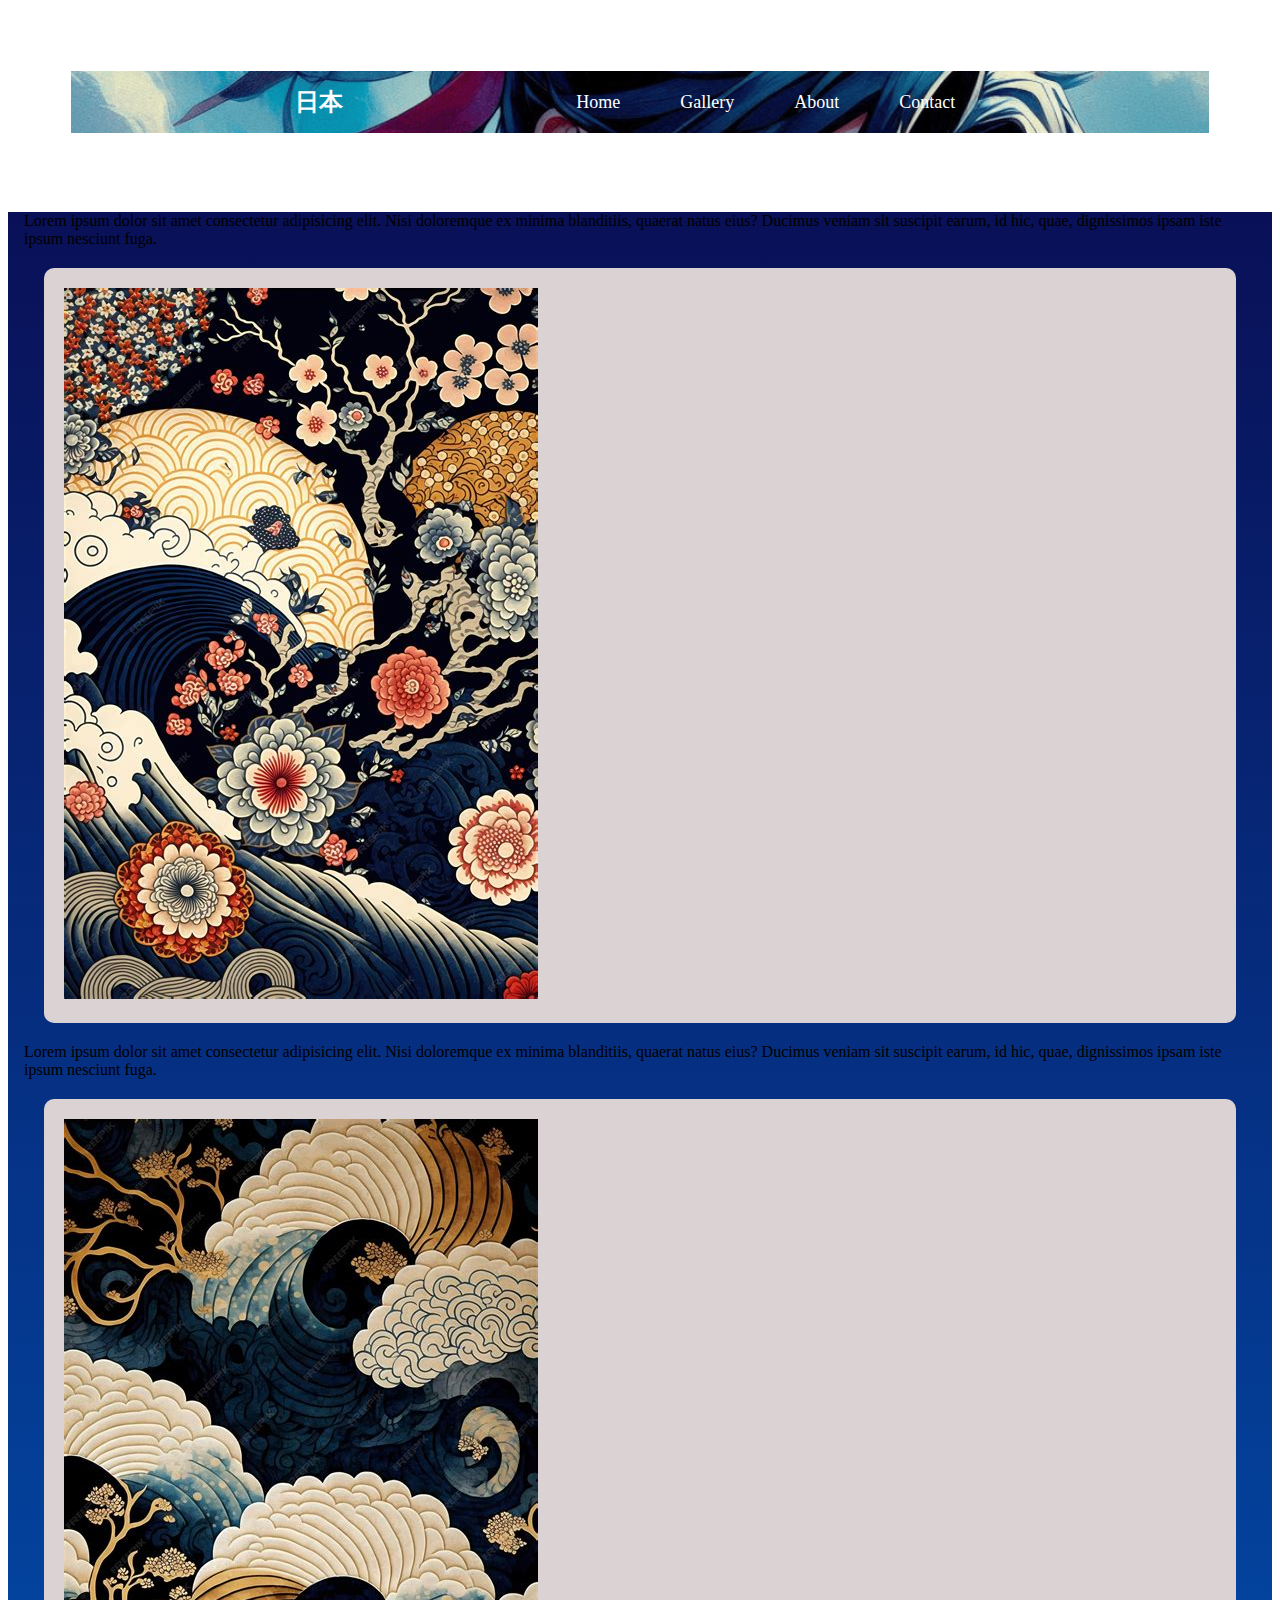
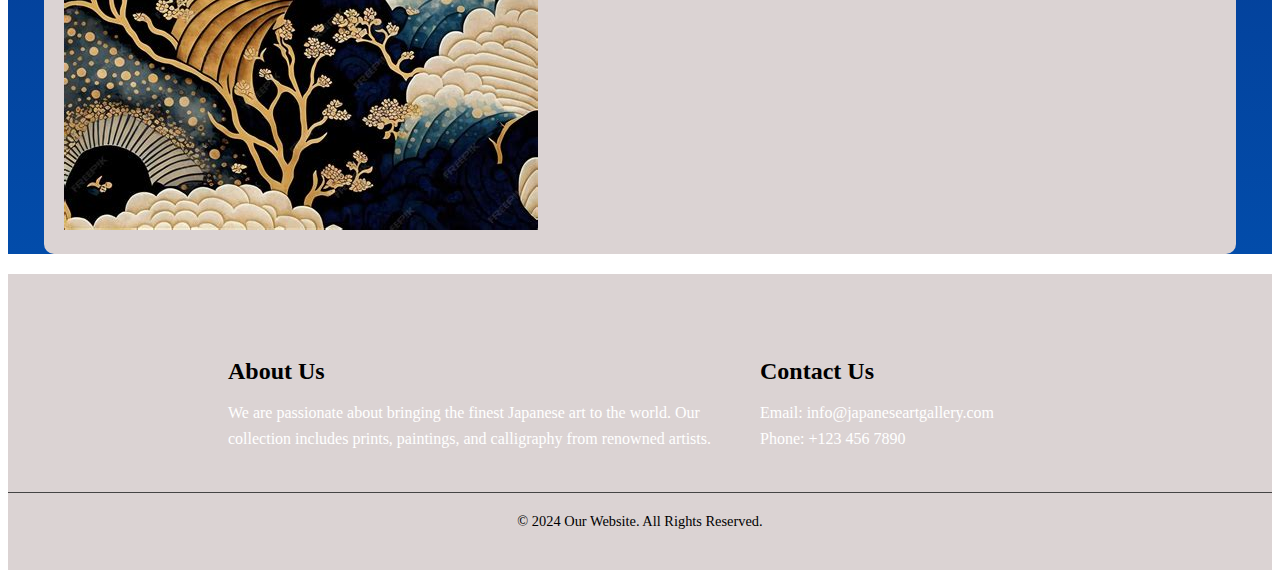
==== about.html @ ab9f95ca "added about and renamed images" ====
<!DOCTYPE html>
<html lang="en">
<head>
    <meta charset="UTF-8">
    <meta name="viewport" content="width=device-width, initial-scale=1.0">
    <link rel="stylesheet" href="testing.css">
    <title>Document</title>
</head>
<body>
    <!-- header -->
    <header class="ss">
        <header>
            <nav>
              <div class="navbar">
                <div class="brand">日本</div>
                <ul>
                  <li><a href="#">Home</a></li>
                  <li><a href="Gallery.html">Gallery</a></li>
                  <li><a href="about.html">About</a></li>
                  <li><a href="Contact.html">Contact</a></li>
                </ul>
              </div>
            </nav>
          </header>
    </header>

    <!-- section -->
    <section>
        <div class="parent">
            <div  class=" cart">
                <p>Lorem ipsum dolor sit amet consectetur adipisicing elit. Nisi doloremque ex minima blanditiis, quaerat natus eius? Ducimus veniam sit suscipit earum, id hic, quae, dignissimos ipsam iste ipsum nesciunt fuga.</p>
                <div class="image">
                    <img src="images/art1.jpeg" alt="imge1">
                </div>
            </div>

             <div class="cart">
                <p>Lorem ipsum dolor sit amet consectetur adipisicing elit. Nisi doloremque ex minima blanditiis, quaerat natus eius? Ducimus veniam sit suscipit earum, id hic, quae, dignissimos ipsam iste ipsum nesciunt fuga.</p>
                <div class="image">
                <img src="images/art3.jpeg" alt="imge2">
                </div>
             </div>
        </div>
    </section>
    
    <!-- Footer -->
    <footer>
        <div class="container">
          <div class="footer-content">
            <div class="footer-section about">
              <h3>About Us</h3>
              <p>
                We are passionate about bringing the finest Japanese art to the
                world. Our collection includes prints, paintings, and calligraphy
                from renowned artists.
              </p>
            </div>
  
            <div class="footer-section contact">
              <h3>Contact Us</h3>
              <p>Email: info@japaneseartgallery.com</p>
              <p>Phone: +123 456 7890</p>
            </div>
          </div>
          <div class="footer-bottom">
            <p>&copy; 2024 Our Website. All Rights Reserved.</p>
          </div>
        </div>
      </footer>
    </body>
  </html>
  
</body>
</html>
---- testing.css ----
nav {
  background-color: transparent; /* sea blue */
  padding: 15px 20px;
}

.navbar {
  display: flex;
  justify-content: space-evenly;
  align-items: center;
}

.navbar ul {
  list-style: none;
  margin: 0;
  padding: 0;
  display: flex;
}

.navbar ul li {
  margin: 0 15px;
  position: relative;
}

.navbar ul li a {
  text-decoration: none;
  color: white;
  font-size: 18px;
  padding: 10px 15px;
  transition: color 0.3s ease, background-color 0.3s ease;
}

.navbar ul li a:hover {
  color: #0288d1; /* sea blue */
  background-color: #81d4fa; /* lighter sea blue */
  border-radius: 5px;
}

.navbar ul li::after {
  content: "";
  position: absolute;
  left: 0;
  bottom: -3px;
  width: 100%;
  height: 3px;
  background-color: #81d4fa; /* lighter sea blue */
  transform: scaleX(0);
  transition: transform 0.3s ease;
}

.navbar ul li:hover::after {
  transform: scaleX(1);
}

.brand {
  color: white;
  font-size: 24px;
  font-weight: bold;
}


/* Start Gallery */
.container-cart {
  width: 100%;
  height: auto;
  display: flex;
  flex-wrap: wrap;
  justify-content: center;
}
.parent {
  background-image: linear-gradient(#091057, #024caa);
}
header {
  background-position-y: -10px;
  background-size: cover;
  background-repeat: no-repeat;
  background-image: url(images/imge-8\ \(1\).png); */
  padding: 5%;
}
.identification-page {
  background-color: #091057;
}
.p {
  background-color: white;
  background-clip: text;
  color: transparent;
}
.h1 {
  background-color: white;
  background-clip: text;
  color: transparent;
}
.cart div {
  padding: 20px;
  height: 100%;
  margin: 20px;
  background-color: #dbd3d3;
  box-sizing: border-box;
  border-radius: 10px;
}
.See-More {
  padding: 10px 20px;
  background-color: #ec8305;
  margin: 35px 25px 10px;
  border-radius: 15px;
}
.cart {
  margin: 16px;
}
.img-buy {
  padding: px;
  margin: px;
  width: 200px;
  height: 250px;
  object-fit: cover;
}
.h1-section {
  margin: auto;
  width: 200px;
  padding: 10px;
  position: relative;
  bottom: 10px;
  left: 2%;
}
.h1-section p {
  margin: -15px;
  position: relative;
}
.buy {
  padding: 10px 20px;
  background-color: #7c7a76;
  position: relative;
  top: 10px;
  left: 55%;
  border-radius: 15px;
}
.prix {
  position: relative;
  top: 12%;
  padding: ;
}

/* Footer */
footer {
  background-color: #dbd3d3;
  color: rgb(0, 0, 0);
  padding: 40px 0;
}

.footer-content {
  display: flex;
  justify-content: space-between;
  flex-wrap: wrap;
  margin-bottom: 20px;
  padding-left: 200px;
}

.footer-section {
  flex: 1;
  padding: 20px;
  position: relative;
  bottom: 0px;
}

.footer-section h3 {
  margin-bottom: 15px;
  font-size: 1.5em;
}

.footer-section p {
  color: #ffffff;
  font-size: 1em;
  line-height: 1.6;
}

.footer-bottom {
  text-align: center;
  padding-top: 20px;
  border-top: 1px solid #444;
}

footer p {
  margin: 0;
  font-size: 0.9em;
}

/* page about css */
.cart-1{
    width: 100%;
    height: 100%;
    padding: 
    background-color: #ec8305;
}
.cart-2{
    width: 100%;
    height: 100%;
    padding: 
    background-color: #ec8305;
}
.ss{
    background-position-y: -10px;
    background-size: cover;
    background-repeat: no-repeat;
    background-image: url(images/pexels-valeriiamiller-3798396.jpg);
    padding: 5%;
    
}
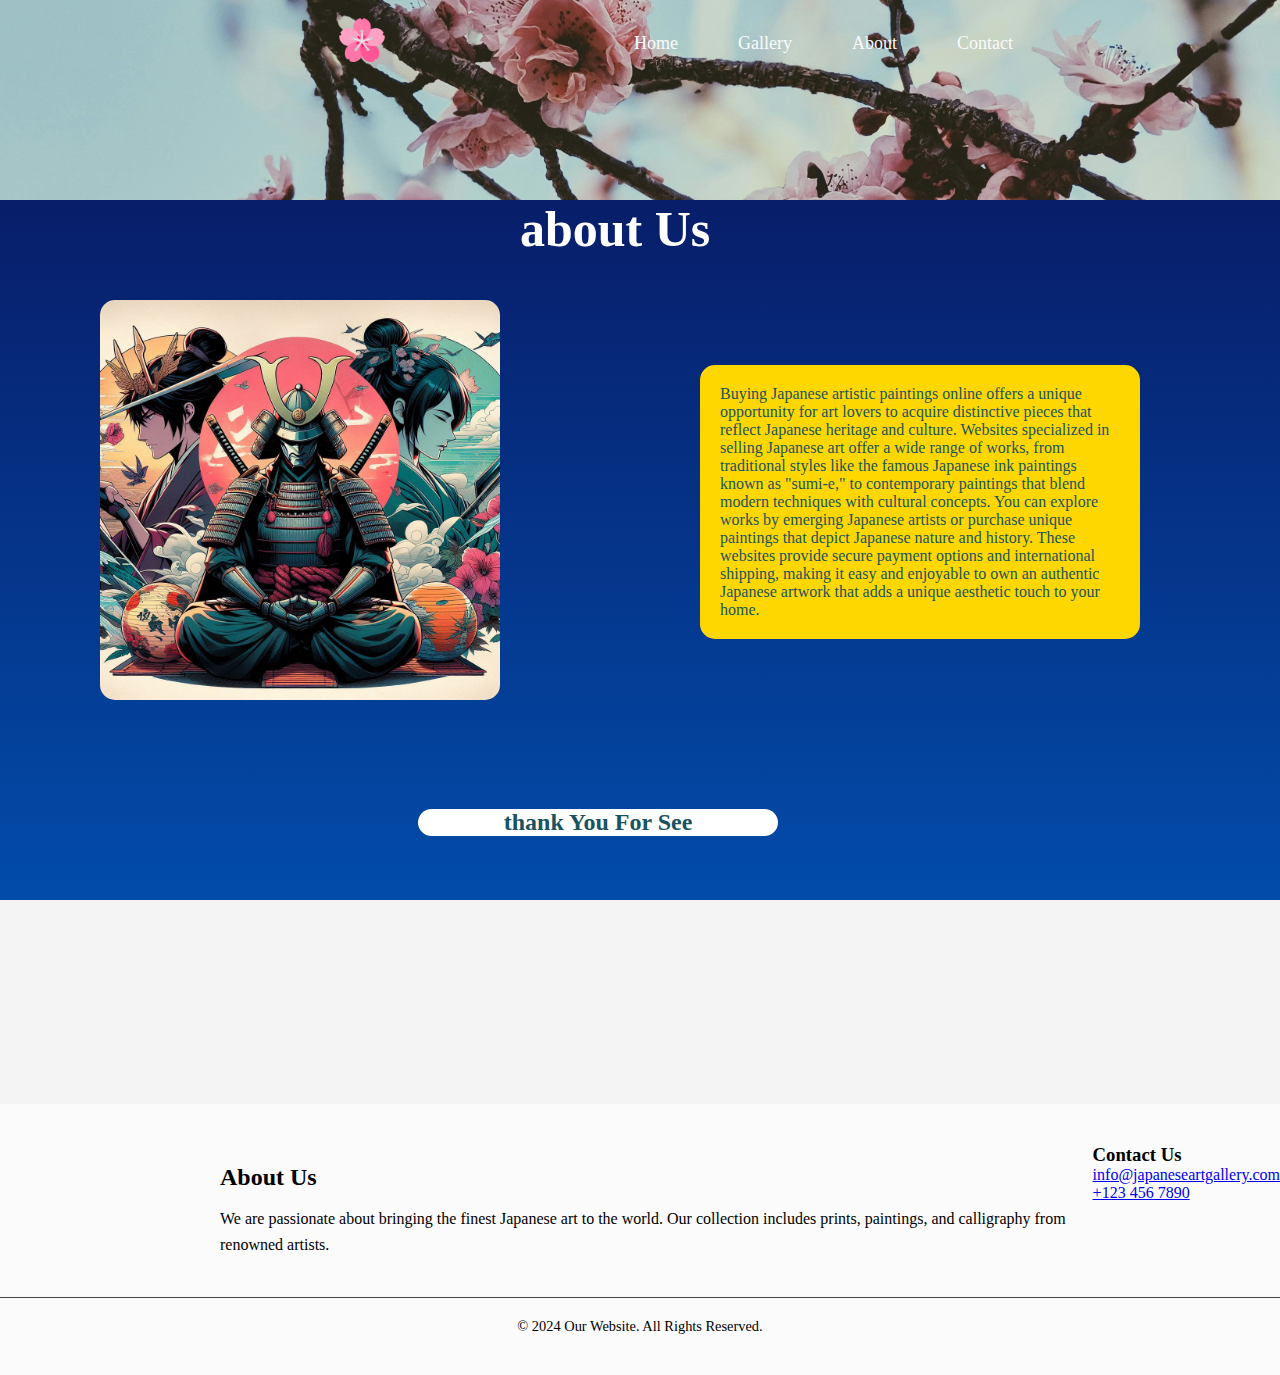
==== commit 78a42d4f: "v3 add contact and fintion home" ====
--- a/about.html
+++ b/about.html
@@ -3,20 +3,21 @@
 <head>
     <meta charset="UTF-8">
     <meta name="viewport" content="width=device-width, initial-scale=1.0">
-    <link rel="stylesheet" href="testing.css">
+    <link rel="stylesheet" href="about.css">
     <title>Document</title>
 </head>
 <body>
     <!-- header -->
     <header class="ss">
         <header>
-            <nav>
+            <nav> 
               <div class="navbar">
-                <div class="brand">日本</div>
+                <div class="brand"> <img src="images/sakura (1).png" alt=""></div>
+
                 <ul>
-                  <li><a href="#">Home</a></li>
+                  <li><a href="index.html">Home</a></li>
                   <li><a href="Gallery.html">Gallery</a></li>
-                  <li><a href="about.html">About</a></li>
+                  <li><a href="#">About</a></li>
                   <li><a href="Contact.html">Contact</a></li>
                 </ul>
               </div>
@@ -27,48 +28,61 @@
     <!-- section -->
     <section>
         <div class="parent">
-            <div  class=" cart">
-                <p>Lorem ipsum dolor sit amet consectetur adipisicing elit. Nisi doloremque ex minima blanditiis, quaerat natus eius? Ducimus veniam sit suscipit earum, id hic, quae, dignissimos ipsam iste ipsum nesciunt fuga.</p>
+           
+             <div class="cart">
+              
+                <div class="about-2">
+                   <h1>about Us</h1>
+                
+                  
+                </div>
+              </div>
+            </div>      
+              </section>
+      <section class="aboutNew" >
+
                 <div class="image">
-                    <img src="images/art1.jpeg" alt="imge1">
+                  <img src="images/imge-3(1).png" alt="imge2">
                 </div>
-            </div>
+                <div class="content">
+                  <p>
+                    Buying Japanese artistic paintings online offers a unique opportunity for art lovers to acquire distinctive pieces that reflect Japanese heritage and culture. Websites specialized in selling Japanese art offer a wide range of works, from traditional styles like the famous Japanese ink paintings known as "sumi-e," to contemporary paintings that blend modern techniques with cultural concepts. You can explore works by emerging Japanese artists or purchase unique paintings that depict Japanese nature and history. These websites provide secure payment options and international shipping, making it easy and enjoyable to own an authentic Japanese artwork that adds a unique aesthetic touch to your home.
+                  </p>
+                </div>
+                <div class="H1">
+                  <h2>thank You For See</h2>
+                </div>
+            
 
-             <div class="cart">
-                <p>Lorem ipsum dolor sit amet consectetur adipisicing elit. Nisi doloremque ex minima blanditiis, quaerat natus eius? Ducimus veniam sit suscipit earum, id hic, quae, dignissimos ipsam iste ipsum nesciunt fuga.</p>
-                <div class="image">
-                <img src="images/art3.jpeg" alt="imge2">
-                </div>
-             </div>
-        </div>
+                
     </section>
     
     <!-- Footer -->
     <footer>
-        <div class="container">
-          <div class="footer-content">
-            <div class="footer-section about">
-              <h3>About Us</h3>
-              <p>
-                We are passionate about bringing the finest Japanese art to the
-                world. Our collection includes prints, paintings, and calligraphy
-                from renowned artists.
-              </p>
-            </div>
-  
-            <div class="footer-section contact">
-              <h3>Contact Us</h3>
-              <p>Email: info@japaneseartgallery.com</p>
-              <p>Phone: +123 456 7890</p>
-            </div>
+      <div class="container">
+        <div class="footer-content">
+          <div class="footer-section about">
+            <h3>About Us</h3>
+            <p>
+              We are passionate about bringing the finest Japanese art to the
+              world. Our collection includes prints, paintings, and calligraphy
+              from renowned artists.
+            </p>
           </div>
-          <div class="footer-bottom">
-            <p>&copy; 2024 Our Website. All Rights Reserved.</p>
+
+          <div class="footer-section-contact">
+            <h3>Contact Us</h3>
+            <a href="mailto: info@japaneseartgallery.com">info@japaneseartgallery.com</a>
+            <br>
+            <a href="tel:+123 456 7890">+123 456 7890</a>
+           
+            
           </div>
         </div>
-      </footer>
-    </body>
-  </html>
-  
-</body>
-</html>+        <div class="footer-bottom">
+          <p>&copy; 2024 Our Website. All Rights Reserved.</p>
+        </div>
+      </div>
+    </footer>
+  </body>
+</html>
--- a/about.css
+++ b/about.css
@@ -0,0 +1,242 @@
+* {
+    margin: 0;
+    padding: 0;
+    box-sizing: border-box;
+}
+
+body {
+    font-family: cursive;
+    color: #195362;
+    background-color: #f4f4f4;
+    background-repeat: no-repeat;
+    object-fit: cover;
+    background-attachment: fixed;
+  
+}
+.brand img{
+    width: 50PX;
+    height: 50px;
+  }
+
+nav {
+   background-image: url(images/about.jpg);/* sea blue */
+   object-fit:cover;
+   background-position: top;
+   background-size: cover;
+   height: 200px;
+    padding: 15px 20px;
+}
+
+.navbar {
+    display: flex;
+    justify-content: space-evenly;
+    align-items: center;
+}
+
+.navbar ul {
+    list-style: none;
+    margin: 0;
+    padding: 0;
+    display: flex;
+}
+
+.navbar ul li {
+    margin: 0 15px;
+    position: relative;
+}
+
+.navbar ul li a {
+    text-decoration: none;
+    color: rgb(250, 250, 250);
+    font-size: 18px;
+
+    padding: 10px 15px;
+    transition: color 0.3s ease, background-color 0.3s ease;
+}
+
+.navbar ul li a:hover {
+    color: #0288D1; /* sea blue */
+    background-color: #81D4FA; /* lighter sea blue */
+    border-radius: 5px;
+}
+
+.navbar ul li::after {
+    content: '';
+    position: absolute;
+    left: 0;
+    bottom: -3px;
+    width: 100%;
+    height: 3px;
+    background-color: #81D4FA; /* lighter sea blue */
+    transform: scaleX(0);
+    transition: transform 0.3s ease;
+}
+
+.navbar ul li:hover::after {
+    transform: scaleX(1);
+}
+
+.brand {
+    color: white;
+    font-size: 24px;
+    font-weight: bold;
+}
+
+
+
+
+/* Hero section*/
+.hero {
+    background-image: url('images/landing1.jpg');
+    background-size: cover;
+    background-position: center;
+    height: 80vh;
+    display: flex;
+    justify-content: center;
+    align-items: center;
+    color: white;
+    text-align: center;
+}
+
+.hero-content {
+    background-color: rgba(0, 0, 0, 0.3);
+    padding: 2em;
+    border-radius: 10px;
+}
+
+.hero h2 {
+    font-size: 3em;
+    margin-bottom: 0.5em;
+    word-spacing: 5px;
+}
+
+.hero p {
+    font-size: 1.5em;
+    margin-bottom: 1.5em;
+    word-spacing: 5px;
+}
+
+.btn {
+    background-color: #0288D1;
+    color: white;
+    padding: 0.75em 2em;
+    border-radius: 5px;
+    text-decoration: none;
+    font-size: 1.2em;
+}
+
+.btn:hover {
+    background-color: #6e99f5;
+}
+
+
+    /* about */
+    
+    body{
+        background-image: linear-gradient(#091057 ,#024CAA)
+    }
+    .aboutNew {
+    
+        display: flex;
+        align-items: center;
+        position: relative;
+        bottom: 400px;
+        padding: auto;
+
+    }
+    
+   
+    .cart{
+        
+        width: 100%;
+        height: 500px;
+        display: flex;
+    
+    }
+    h1{
+        position: relative;
+        right: 120px;
+        color: white;
+        font-size: 50px;
+    }
+    .H1{
+       width: 700%;
+       height: 600%;
+        margin: -10px;
+        background-color: white;
+        text-align: center;
+       position: relative;
+       border-radius: 15px;
+       right:  40%;
+       top: 320PX;
+        
+    }
+    .content{
+       
+        background-color: gold;
+        width:  10000px;
+        
+        position: relative;
+        left: 200px;
+        border-radius: 15px;
+        padding: 20px;
+    }
+    .about-2{
+        position: relative;
+        left: 50%;
+    }
+    img{
+       
+       margin-left: 100px;
+        width: 400px;
+        height: 400px;
+        object-fit: cover;
+        border-radius: 15px;
+   }
+
+
+
+/* Footer */
+footer {
+    background-color:#fbfbfb ;
+    color: rgb(0, 0, 0);
+    padding: 40px 0;
+}
+
+.footer-content {
+    display: flex;
+    justify-content: space-between;
+    flex-wrap: wrap;
+    margin-bottom: 20px;
+    padding-left: 200px;
+
+}
+
+.footer-section {
+    flex: 1;
+    padding: 20px;
+    position: relative;
+    bottom: 0px;
+}
+
+.footer-section h3 {
+    margin-bottom: 15px;
+    font-size: 1.5em;
+}
+
+.footer-section p {
+    color: #000000;
+    font-size: 1em;
+    line-height: 1.6;
+}
+
+.footer-bottom {
+    text-align: center;
+    padding-top: 20px;
+    border-top: 1px solid #444;
+}
+
+footer p {
+    margin: 0;
+    font-size: 0.9em;
+}
